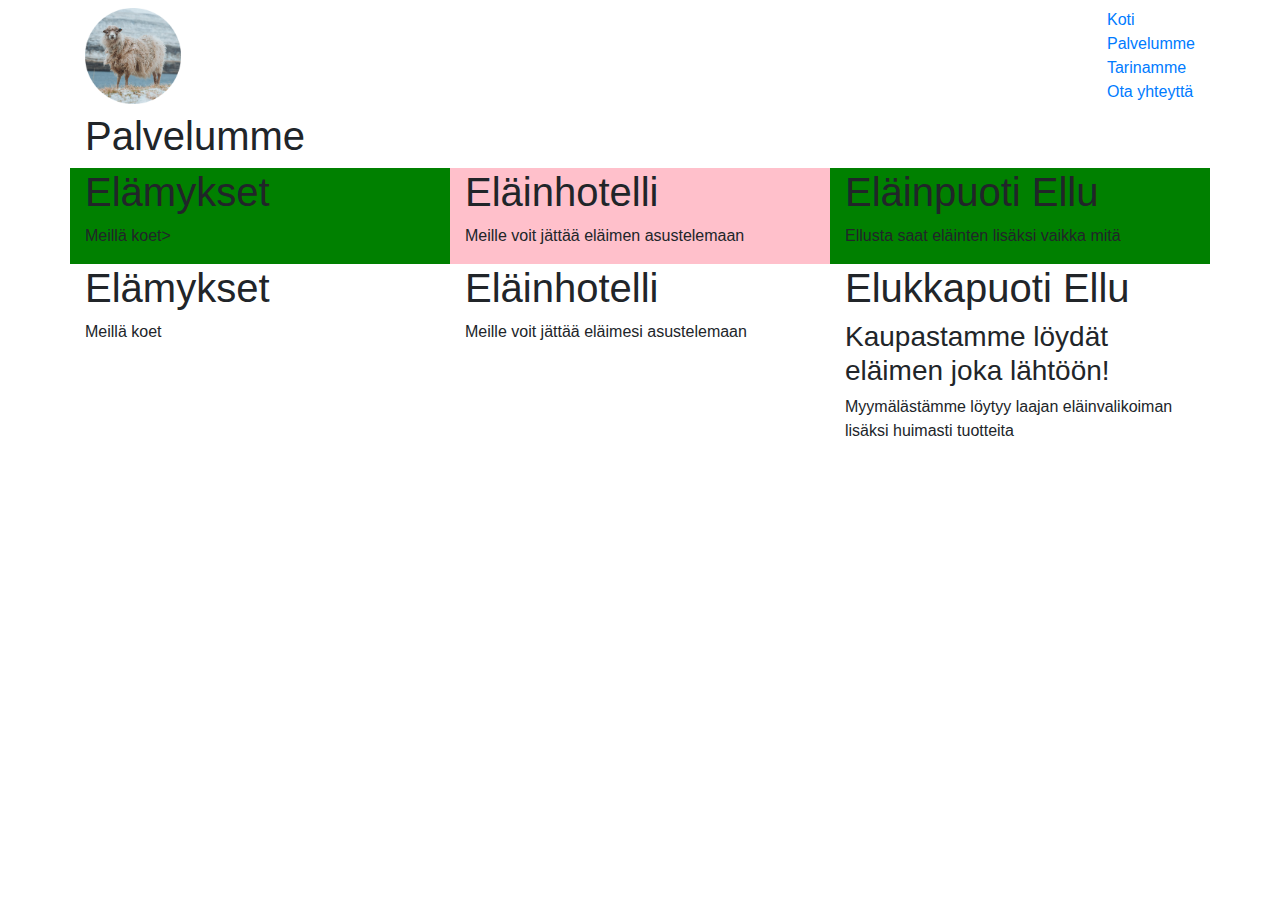
==== eläinkauppa.html @ 99114ea2 "Update eläinkauppa.html" ====
<!doctype html>
<html lang="en">
  <head>
  
    <!-- Required meta tags -->
    <meta charset="utf-8">
    
    <title>Eläinmaailma</title>
    
    <link rel="stylesheet" href="styles.css">
    <meta name="viewport" content="width=device-width, initial-scale=1, shrink-to-fit=no">
    
   
    
   

    <!-- Bootstrap CSS -->
    <link rel="stylesheet" href="https://maxcdn.bootstrapcdn.com/bootstrap/4.0.0/css/bootstrap.min.css" integrity="sha384-Gn5384xqQ1aoWXA+058RXPxPg6fy4IWvTNh0E263XmFcJlSAwiGgFAW/dAiS6JXm" crossorigin="anonymous">
    
    
    
    
  </head>
  
  <body>
   <header class="header">
    <nav class="navbar navbar-style">
      <div class="container">
        <div class="navbar-header">
          <a href="#"><img class="logo" src="lambibää-modified.png"</img></a>
        </div>
        
        <ul class="nav navbar-nav">
          
          <li><a href="index.html">Koti</a></li>
          <li><a href="eläinkauppa.html">Palvelumme</a></li>
          <li><a href="tarinamme.html">Tarinamme</a></li>
          <li><a href="yhteys.html">Ota yhteyttä</a></li>
        </ul>
      </div>
    </nav>
    </header>
    
    <div class="container">
  <h1>Palvelumme</h1>
       
  <div class="row">
    <div class="col-sm-4" style="background-color:green;">
      <h1>Elämykset</h1>
      <p>Meillä koet>
    </div>
    <div class="col-sm-4" style="background-color:pink;">
      <h1>Eläinhotelli</h1>
      <p>Meille voit jättää eläimen asustelemaan</p>
    </div>
     <div class="col-sm-4" style="background-color:green;">
      <h1>Eläinpuoti Ellu</h1>
       <p>Ellusta saat eläinten lisäksi vaikka mitä</p>
    </div>
  </div>
</div>
   
    <div class="container">
      <div class="row">
        <div class="col-sm-4">
          <h1>Elämykset</h1>
          <p>Meillä koet</p>
        </div>
      
      <div class="col-sm-4">
        <h1>Eläinhotelli</h1>
        <p>Meille voit jättää eläimesi asustelemaan</p>
      </div>
      
      <div class="col-sm-4">
        <h1>Elukkapuoti Ellu</h1>
        <h3>Kaupastamme löydät eläimen joka lähtöön!</h3>
        <p>Myymälästämme löytyy laajan eläinvalikoiman lisäksi huimasti tuotteita</p>
      </div>
    </div>
   </div>
    
         
    
           
            
      

    <!-- Optional JavaScript -->
    <!-- jQuery first, then Popper.js, then Bootstrap JS -->
    <script src="https://code.jquery.com/jquery-3.2.1.slim.min.js" integrity="sha384-KJ3o2DKtIkvYIK3UENzmM7KCkRr/rE9/Qpg6aAZGJwFDMVNA/GpGFF93hXpG5KkN" crossorigin="anonymous"></script>
    <script src="https://cdnjs.cloudflare.com/ajax/libs/popper.js/1.12.9/umd/popper.min.js" integrity="sha384-ApNbgh9B+Y1QKtv3Rn7W3mgPxhU9K/ScQsAP7hUibX39j7fakFPskvXusvfa0b4Q" crossorigin="anonymous"></script>
    <script src="https://maxcdn.bootstrapcdn.com/bootstrap/4.0.0/js/bootstrap.min.js" integrity="sha384-JZR6Spejh4U02d8jOt6vLEHfe/JQGiRRSQQxSfFWpi1MquVdAyjUar5+76PVCmYl" crossorigin="anonymous"></script>
  </body>
</html>
---- styles.css ----
.logo {
  width: 96px;
  height: 96px;
}

.carousel {
  width:640px;
  height:360px;
}
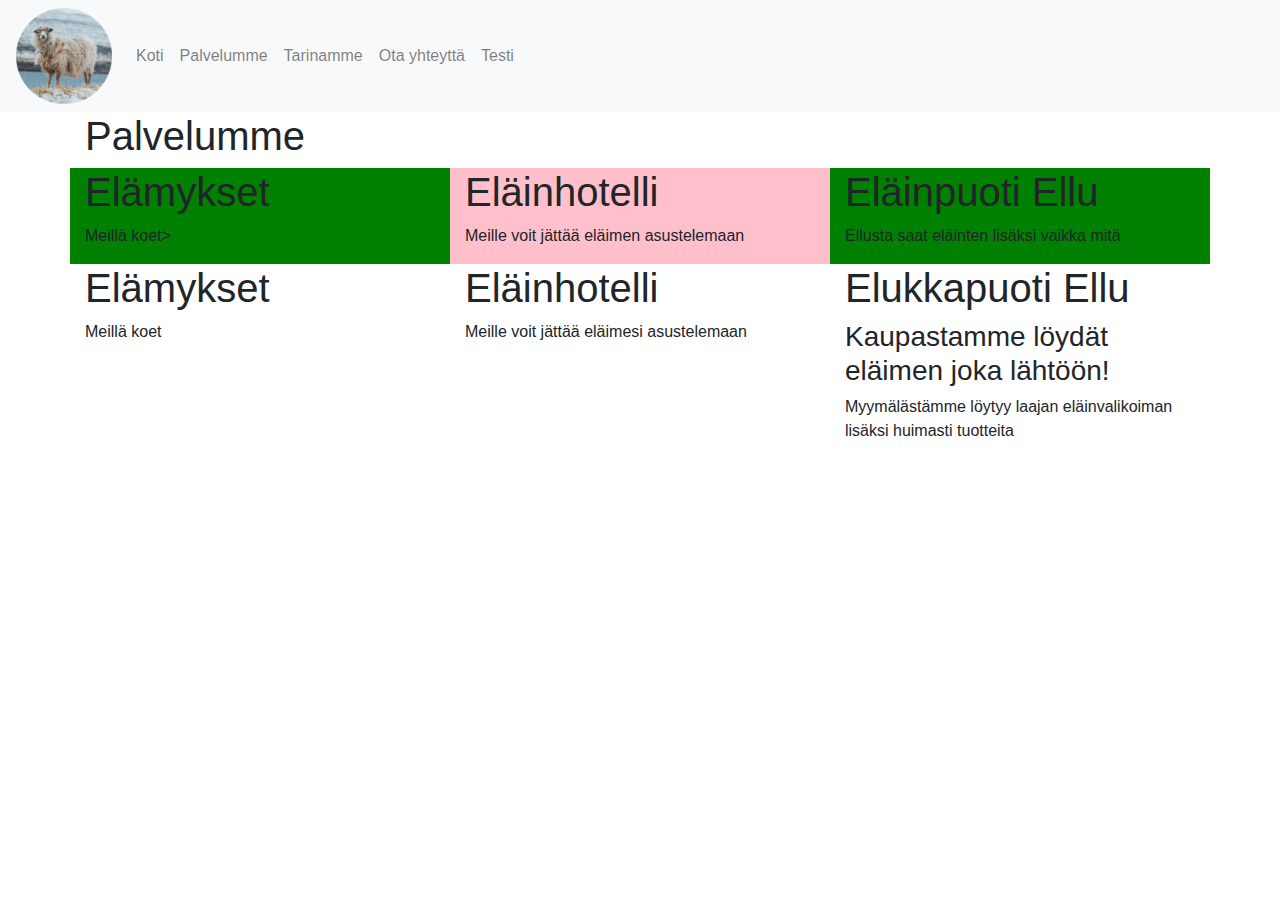
==== commit 926e9484: "Update eläinkauppa.html" ====
--- a/eläinkauppa.html
+++ b/eläinkauppa.html
@@ -22,24 +22,44 @@
     
   </head>
   
-  <body>
-   <header class="header">
-    <nav class="navbar navbar-style">
-      <div class="container">
-        <div class="navbar-header">
+  
+    <body>
+<nav class="navbar navbar-expand-lg navbar-light bg-light">
+    <div class="navbar-header">
           <a href="#"><img class="logo" src="lambibää-modified.png"</img></a>
-        </div>
-        
-        <ul class="nav navbar-nav">
-          
-          <li><a href="index.html">Koti</a></li>
-          <li><a href="eläinkauppa.html">Palvelumme</a></li>
-          <li><a href="tarinamme.html">Tarinamme</a></li>
-          <li><a href="yhteys.html">Ota yhteyttä</a></li>
-        </ul>
-      </div>
-    </nav>
-    </header>
+    </div>
+   <button type="button" class="navbar-toggle invisible" data-toggle="collapse" data-target=".navbar-collapse">
+      <span class="sr-only">
+            Toggle navigation
+      </span>
+      <span class="icon-bar"></span>
+      <span class="icon-bar"></span>
+      <span class="icon-bar"></span>
+    </button>
+    
+  
+
+  <div class="collapse navbar-collapse" id="navbarSupportedContent">
+    <ul class="navbar-nav mr-auto">
+      <li class="nav-item">
+        <a class="nav-link" href="index.html">Koti</a>
+      </li>
+      <li class="nav-item">
+        <a class="nav-link" href="eläinkauppa.html">Palvelumme</a>
+      </li>
+      <li class="nav-item">
+        <a class="nav-link" href="tarinamme.html">Tarinamme</a>
+      </li>
+      <li class="nav-item">
+        <a class="nav-link" href="yhteys.html">Ota yhteyttä</a>
+      </li>
+      <li class="nav-item">
+        <a class="nav-link" href="index.html">Testi</a>
+      </li>
+    </ul>
+    </form>
+  </div>
+</nav>
     
     <div class="container">
   <h1>Palvelumme</h1>
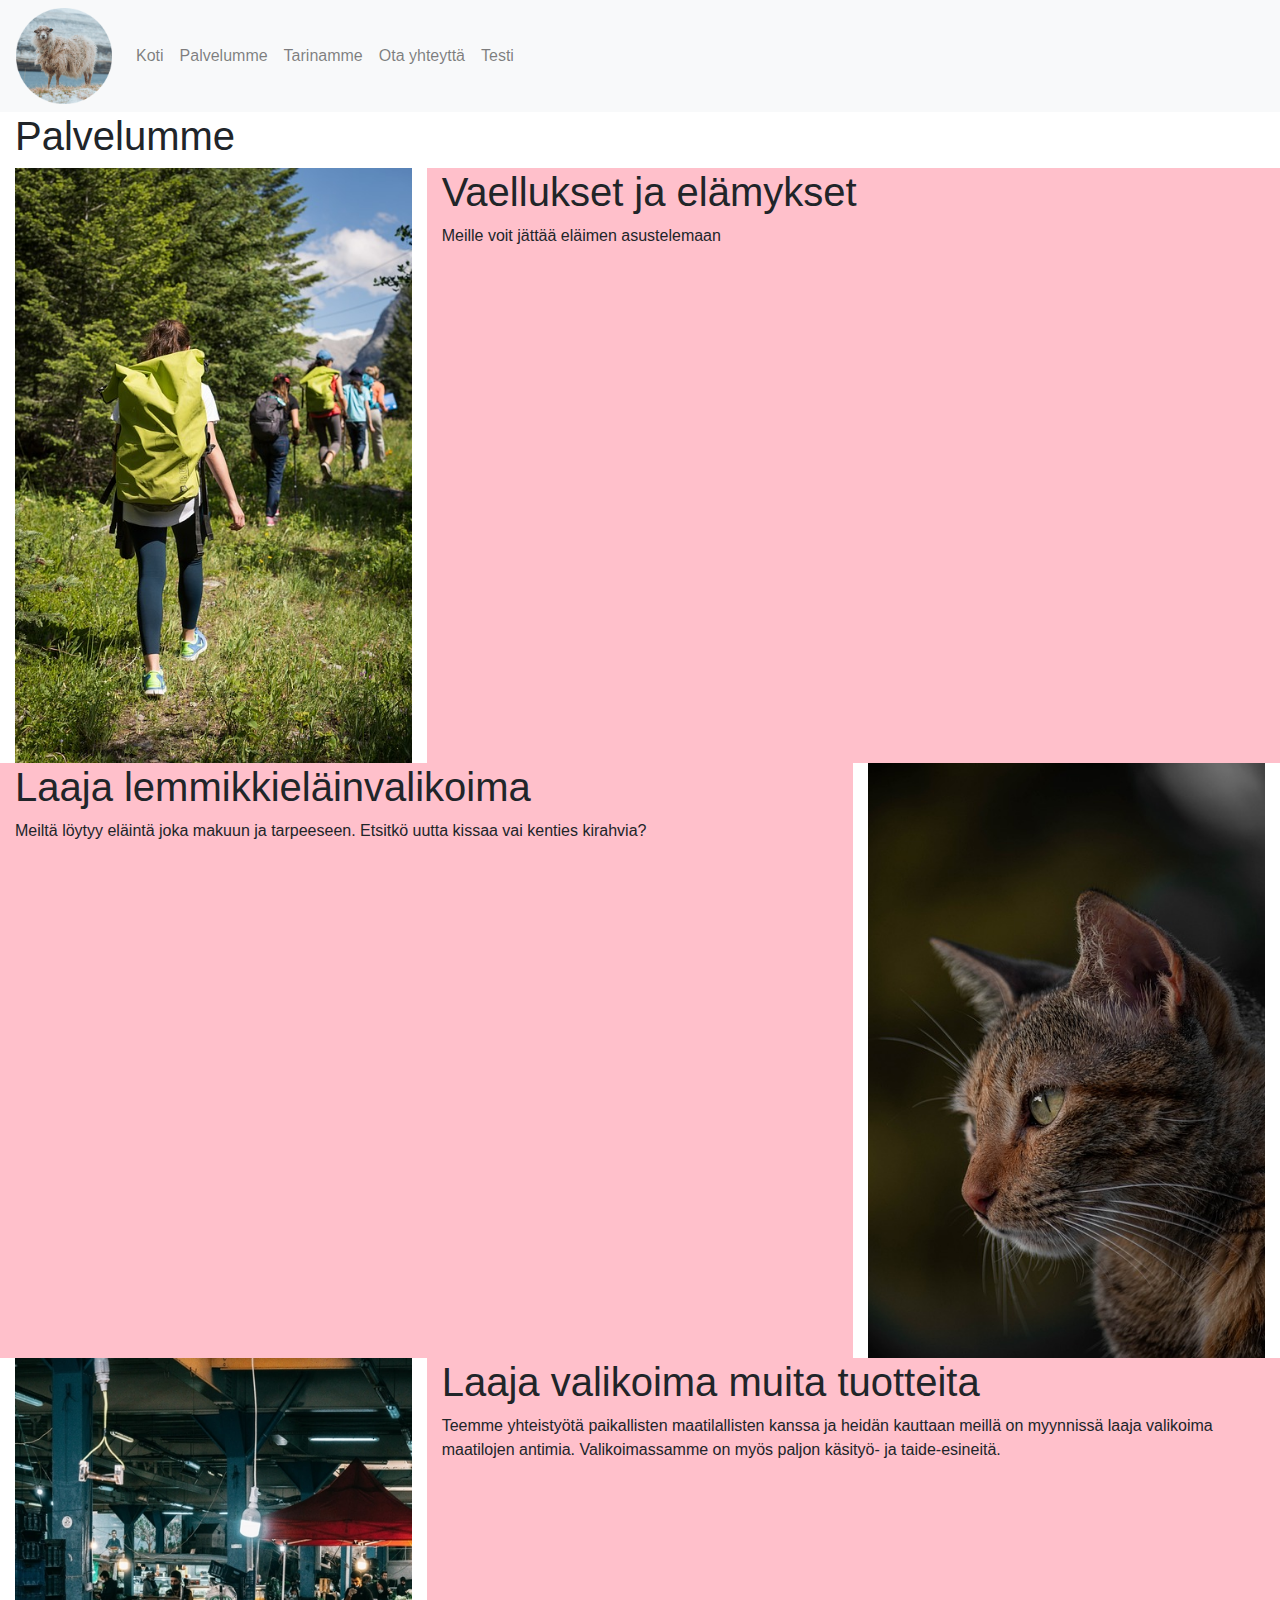
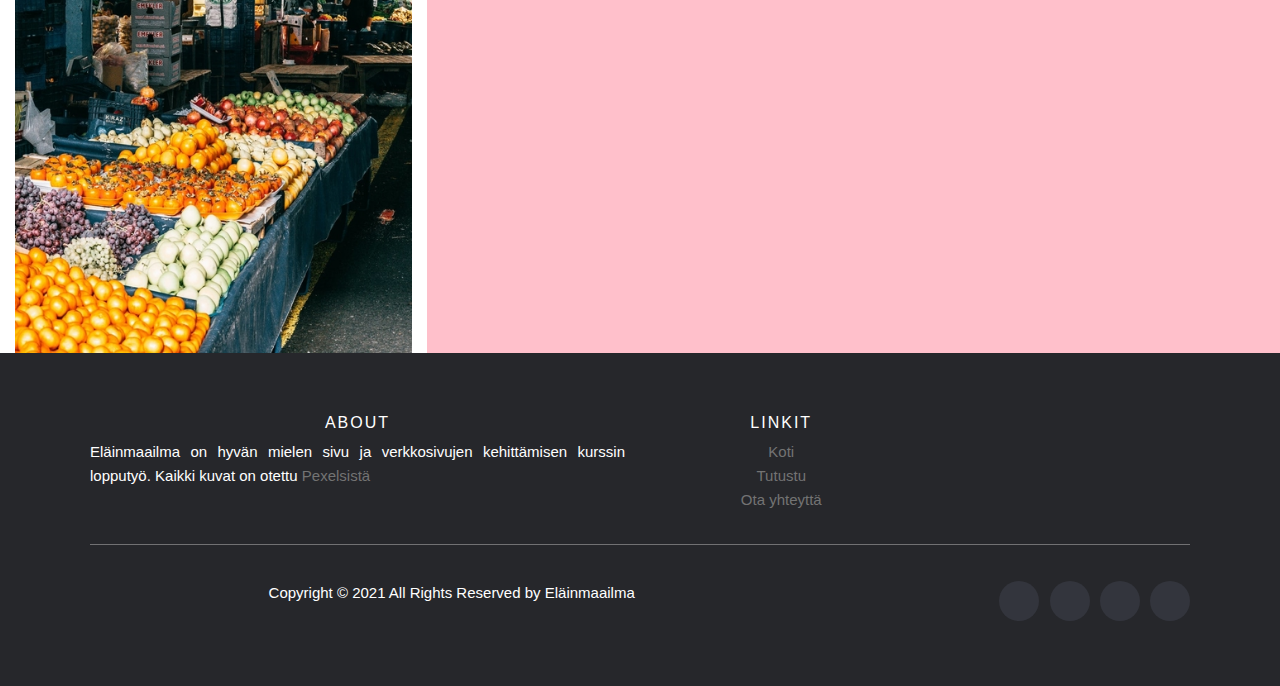
==== commit 55521165: "Update eläinkauppa.html" ====
--- a/eläinkauppa.html
+++ b/eläinkauppa.html
@@ -60,47 +60,82 @@
     </form>
   </div>
 </nav>
-    
-    <div class="container">
+  
+ <div id="palvelut">
+ <div class="container-fluid">
   <h1>Palvelumme</h1>
        
   <div class="row">
-    <div class="col-sm-4" style="background-color:green;">
-      <h1>Elämykset</h1>
-      <p>Meillä koet>
+    <div class="col-sm-4">
+      <img src="hike.jpg"></img>
     </div>
-    <div class="col-sm-4" style="background-color:pink;">
-      <h1>Eläinhotelli</h1>
+    <div class="col-sm-8" style="background-color:pink;">
+      <h1>Vaellukset ja elämykset</h1>
       <p>Meille voit jättää eläimen asustelemaan</p>
     </div>
-     <div class="col-sm-4" style="background-color:green;">
-      <h1>Eläinpuoti Ellu</h1>
-       <p>Ellusta saat eläinten lisäksi vaikka mitä</p>
+  </div>
+  <div class="row">
+    <div class="col-sm-8" style="background-color:pink;">
+      <h1>Laaja lemmikkieläinvalikoima</h1>
+      <p>Meiltä löytyy eläintä joka makuun ja tarpeeseen. Etsitkö uutta kissaa vai kenties kirahvia?</p>
+    </div>
+    <div class="col-sm-4">
+      <img src="kissa.jpg"></img>
     </div>
   </div>
-</div>
-   
-    <div class="container">
-      <div class="row">
-        <div class="col-sm-4">
-          <h1>Elämykset</h1>
-          <p>Meillä koet</p>
+  <div class="row">
+    <div class="col-sm-4">
+      <img src="marketti.jpg"></img>
+    </div>
+    <div class="col-sm-8" style="background-color:pink;">
+      <h1>Laaja valikoima muita tuotteita</h1>
+      <p>Teemme yhteistyötä paikallisten maatilallisten kanssa ja heidän kauttaan meillä on myynnissä laaja valikoima maatilojen antimia.
+         Valikoimassamme on myös paljon käsityö- ja taide-esineitä.</p>
+    </div>
+  </div>
+ </div>
+</div>   
+ 
+<footer class="site-footer">
+      <div class="container">
+        <div class="row">
+          <div class="col-sm-12 col-md-6">
+            <h6>About</h6>
+            <p class="text-justify">Eläinmaailma on hyvän mielen sivu ja verkkosivujen kehittämisen kurssin lopputyö.
+              Kaikki kuvat on otettu <a href="https://www.pexels.com/fi-fi/">Pexelsistä</a></p>
+          </div>
+
+          <div class="col-xs-6 col-md-3">
+            <h6>Linkit</h6>
+            <ul class="footer-links">
+              <li><a href="index.html">Koti</a></li>
+              <li><a href="tarinamme.html">Tutustu</a></li>
+              <li><a href="yhteys.html">Ota yhteyttä</a></li>
+            </ul>
+          </div>
+
         </div>
-      
-      <div class="col-sm-4">
-        <h1>Eläinhotelli</h1>
-        <p>Meille voit jättää eläimesi asustelemaan</p>
+        <hr>
       </div>
-      
-      <div class="col-sm-4">
-        <h1>Elukkapuoti Ellu</h1>
-        <h3>Kaupastamme löydät eläimen joka lähtöön!</h3>
-        <p>Myymälästämme löytyy laajan eläinvalikoiman lisäksi huimasti tuotteita</p>
+      <div class="container">
+        <div class="row">
+          <div class="col-md-8 col-sm-6 col-xs-12">
+            <p class="copyright-text">Copyright &copy; 2021 All Rights Reserved by Eläinmaailma
+            </p>
+          </div>
+
+          <div class="col-md-4 col-sm-6 col-xs-12">
+            <ul class="social-icons">
+              <li><a class="facebook" href="#"><i class="fa fa-facebook"></i></a></li>
+              <li><a class="twitter" href="#"><i class="fa fa-twitter"></i></a></li>
+              <li><a class="dribbble" href="#"><i class="fa fa-dribbble"></i></a></li>
+              <li><a class="linkedin" href="#"><i class="fa fa-linkedin"></i></a></li>   
+            </ul>
+          </div>
+        </div>
       </div>
-    </div>
-   </div>
-    
-         
+  <br>
+</footer>
     
            
             
--- a/styles.css
+++ b/styles.css
@@ -3,7 +3,293 @@
   height: 96px;
 }
 
-.carousel {
-  width:640px;
-  height:360px;
-}
+.contact-form{
+    margin-top: 30px;
+}
+#eläimet {
+  align: center;
+  padding: 20px;
+  font-weight: bold;
+}
+
+@media (min-width: 768px) { 
+  .contact-wrap{
+    width: 60%;
+    margin: auto;
+  }
+}
+
+#yhteys {
+  background-image: linear-gradient(rgba(255,255,255,0.5), rgba(255,255,255,0.5)), url("tausta1.jpeg");
+}
+
+#palvelut {
+  background-image: linear-gradient(rgba(255,255,255,0.5), rgba(255,255,255,0.5)), url("tausta1.jpeg");
+}
+
+#kinkku {
+  border-radius: 8px;
+  width: 50%;
+  height: 200px;
+}
+
+
+#eläinBoxi {
+  background-image: linear-gradient(rgba(255,255,255,0.5), rgba(255,255,255,0.5)), url("tausta1.jpeg");
+}
+
+.column {
+  float: left;
+  width: 33.33%;
+  padding: 5px;
+}
+
+/* Clearfix (clear floats) */
+.row::after {
+  content: "";
+  clear: both;
+  display: table;
+}
+
+div.polaroid {
+  width: 80%;
+  background-color: white;
+  box-shadow: 0 4px 8px 0 rgba(0, 0, 0, 0.2), 0 6px 20px 0 rgba(0, 0, 0, 0.19);
+  padding-bottom: 30px;
+}
+
+img {width: 100%}
+
+div.container {
+  text-align: center;
+  padding: 10px 20px;
+}
+
+.carousel-item {
+  height:55rem;
+  background-size: cover;
+  position: relative;
+  text-align: center;
+}
+
+.carousel-item: :before {
+  display: block;
+  position: absolute;
+  top: 0;
+  left: 0;
+  bottom: 0;
+  right: 0;
+  background: black;
+  opacity: 0.7;
+}
+
+.carousel-caption d-none d-md-block {
+  position: absolute;
+  top: 50%;
+  left: 50%;
+  transform: translate(-50%, -50%);
+}
+
+.carousel-caption h5 {
+  font-size: 80px;
+  font-weight: 700;
+}
+
+.carousel-caption p {
+  font-size 25px;
+  top: 2rem;
+}
+
+.slider-btn .btn {
+  background-color: green;
+  columns: white;
+  border radius: 0;
+  font-size: 1rem;
+  bottom: 200px;
+}
+  
+
+
+.menu li {
+  display:inline-block;
+}
+
+.työmies {
+  width: 400px;
+  height: 400px;
+}
+
+.navbar {
+  background-color: #fffdd0;
+}
+
+.navbar-item {
+  text-align: center;
+  font-size: large;
+}
+
+
+
+.site-footer
+{
+  background-color:#26272b;
+  padding:45px 0 20px;
+  font-size:15px;
+  line-height:24px;
+  color:white;
+}
+.site-footer hr
+{
+  border-top-color:#bbb;
+  opacity:0.5
+}
+.site-footer hr.small
+{
+  margin:20px 0
+}
+.site-footer h6
+{
+  color:#fff;
+  font-size:16px;
+  text-transform:uppercase;
+  margin-top:5px;
+  letter-spacing:2px
+}
+.site-footer a
+{
+  color:#737373;
+}
+.site-footer a:hover
+{
+  color:#3366cc;
+  text-decoration:none;
+}
+.footer-links
+{
+  padding-left:0;
+  list-style:none
+}
+.footer-links li
+{
+  display:block
+}
+.footer-links a
+{
+  color:#737373
+}
+.footer-links a:active,.footer-links a:focus,.footer-links a:hover
+{
+  color:#3366cc;
+  text-decoration:none;
+}
+.footer-links.inline li
+{
+  display:inline-block
+}
+.site-footer .social-icons
+{
+  text-align:right
+}
+.site-footer .social-icons a
+{
+  width:40px;
+  height:40px;
+  line-height:40px;
+  margin-left:6px;
+  margin-right:0;
+  border-radius:100%;
+  background-color:#33353d
+}
+.copyright-text
+{
+  margin:0
+}
+@media (max-width:991px)
+{
+  .site-footer [class^=col-]
+  {
+    margin-bottom:30px
+  }
+}
+@media (max-width:767px)
+{
+  .site-footer
+  {
+    padding-bottom:0
+  }
+  .site-footer .copyright-text,.site-footer .social-icons
+  {
+    text-align:center
+  }
+}
+.social-icons
+{
+  padding-left:0;
+  margin-bottom:0;
+  list-style:none
+}
+.social-icons li
+{
+  display:inline-block;
+  margin-bottom:4px
+}
+.social-icons li.title
+{
+  margin-right:15px;
+  text-transform:uppercase;
+  color:#96a2b2;
+  font-weight:700;
+  font-size:13px
+}
+.social-icons a{
+  background-color:#eceeef;
+  color:#818a91;
+  font-size:16px;
+  display:inline-block;
+  line-height:44px;
+  width:44px;
+  height:44px;
+  text-align:center;
+  margin-right:8px;
+  border-radius:100%;
+  -webkit-transition:all .2s linear;
+  -o-transition:all .2s linear;
+  transition:all .2s linear
+}
+.social-icons a:active,.social-icons a:focus,.social-icons a:hover
+{
+  color:#fff;
+  background-color:#29aafe
+}
+.social-icons.size-sm a
+{
+  line-height:34px;
+  height:34px;
+  width:34px;
+  font-size:14px
+}
+.social-icons a.facebook:hover
+{
+  background-color:#3b5998
+}
+.social-icons a.twitter:hover
+{
+  background-color:#00aced
+}
+.social-icons a.linkedin:hover
+{
+  background-color:#007bb6
+}
+.social-icons a.dribbble:hover
+{
+  background-color:#ea4c89
+}
+@media (max-width:767px)
+{
+  .social-icons li.title
+  {
+    display:block;
+    margin-right:0;
+    font-weight:600
+  }
+}
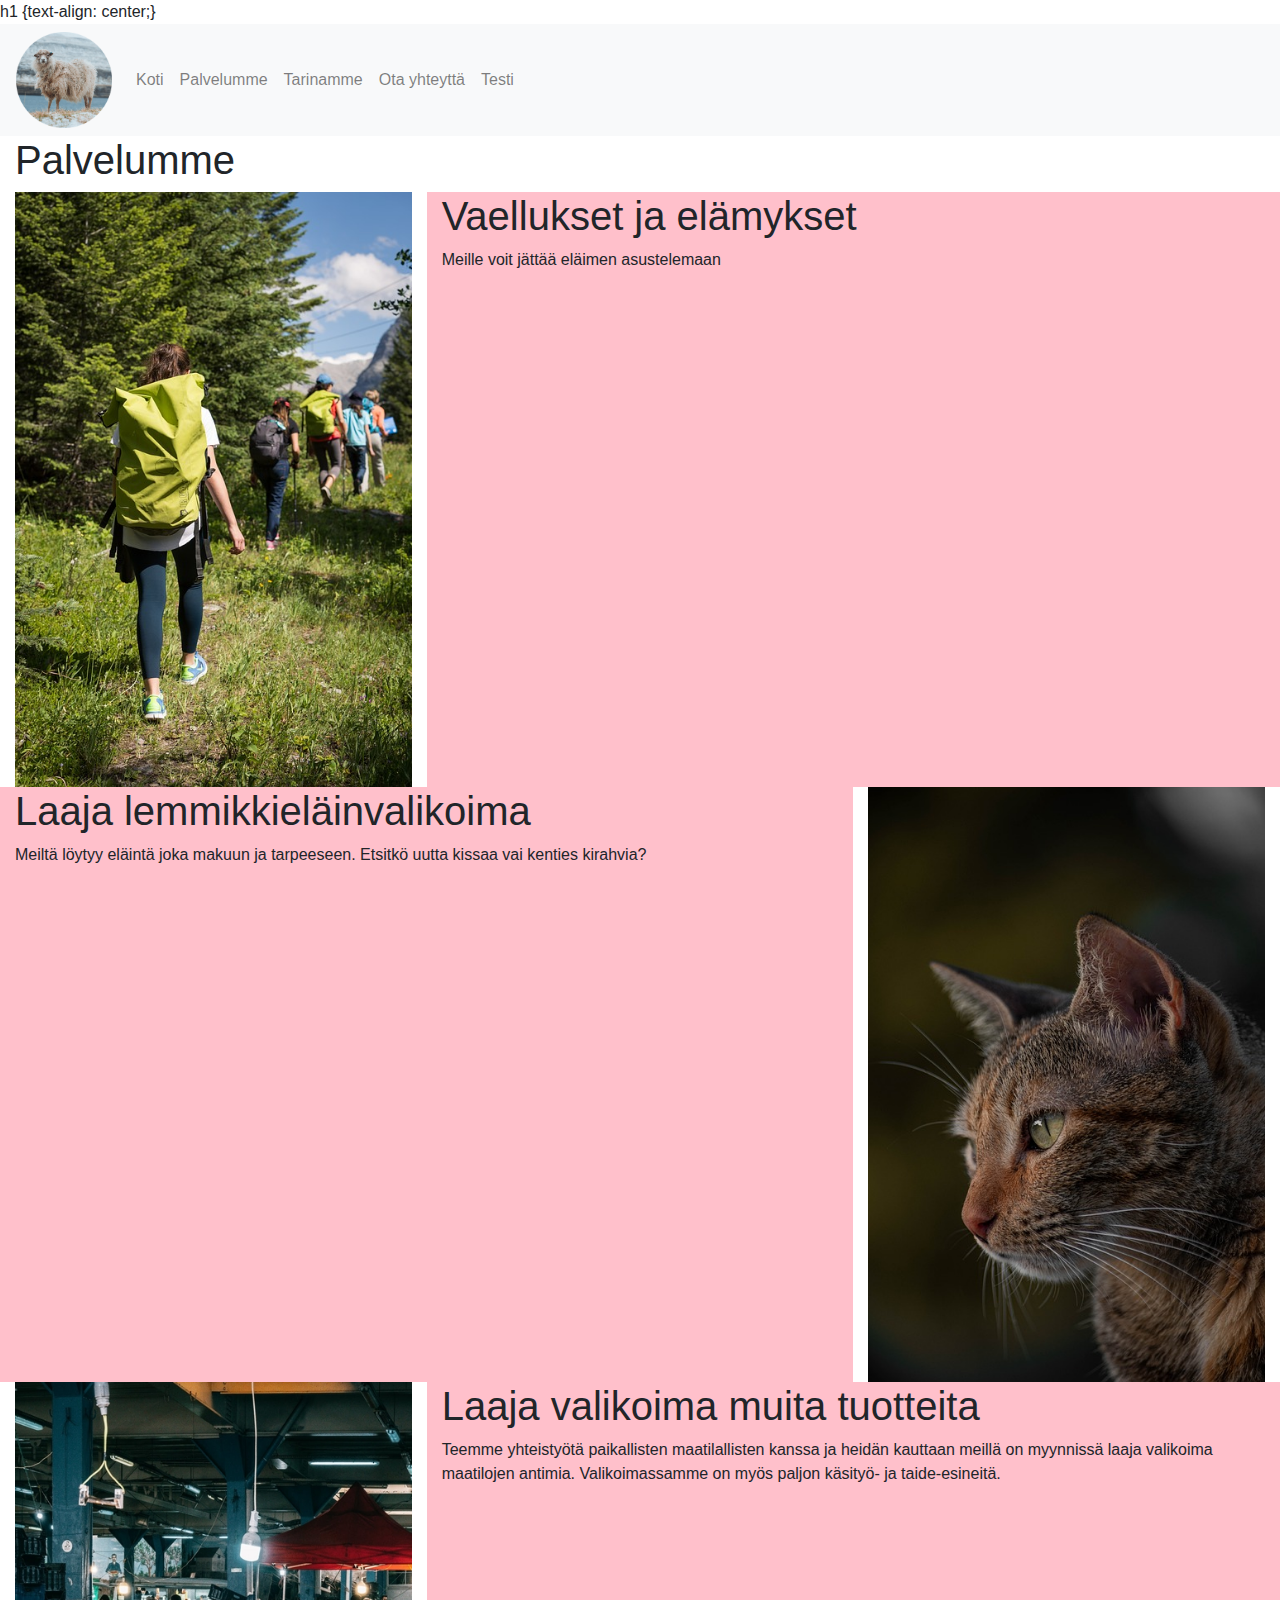
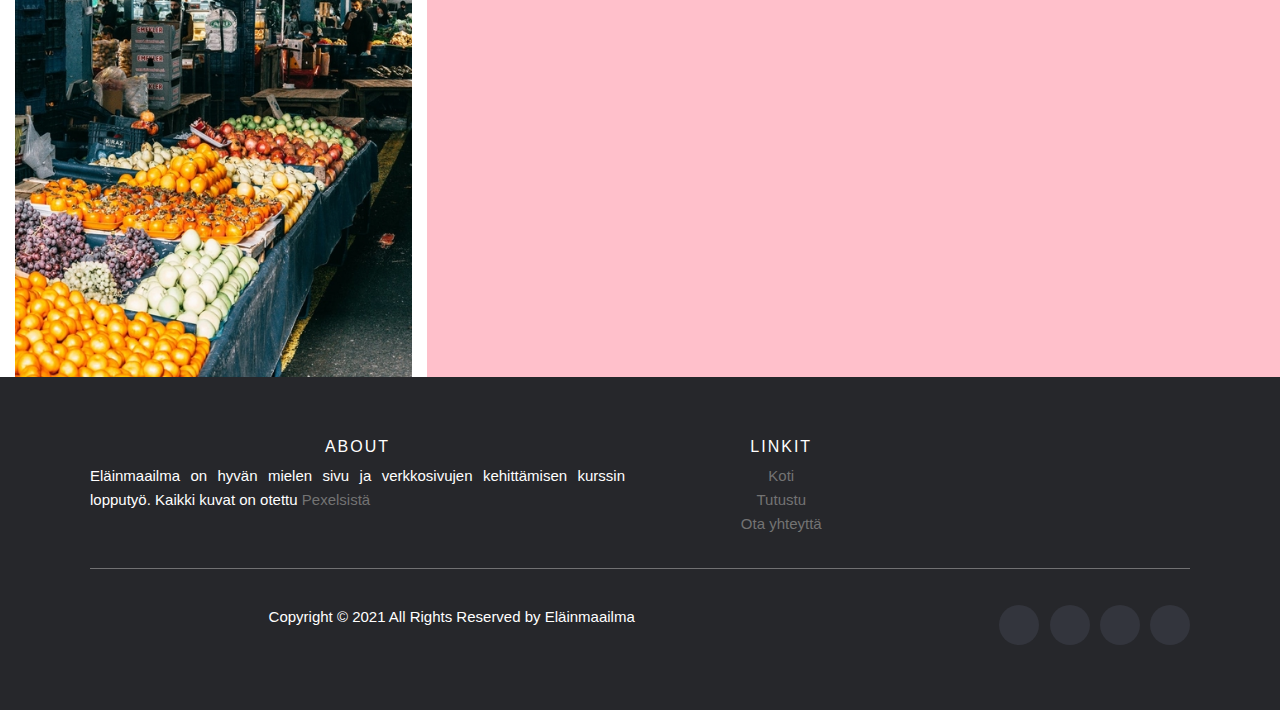
==== commit c4c6d158: "Update eläinkauppa.html" ====
--- a/eläinkauppa.html
+++ b/eläinkauppa.html
@@ -17,7 +17,9 @@
     <!-- Bootstrap CSS -->
     <link rel="stylesheet" href="https://maxcdn.bootstrapcdn.com/bootstrap/4.0.0/css/bootstrap.min.css" integrity="sha384-Gn5384xqQ1aoWXA+058RXPxPg6fy4IWvTNh0E263XmFcJlSAwiGgFAW/dAiS6JXm" crossorigin="anonymous">
     
-    
+   <styles>
+     h1 {text-align: center;}
+   </styles>
     
     
   </head>
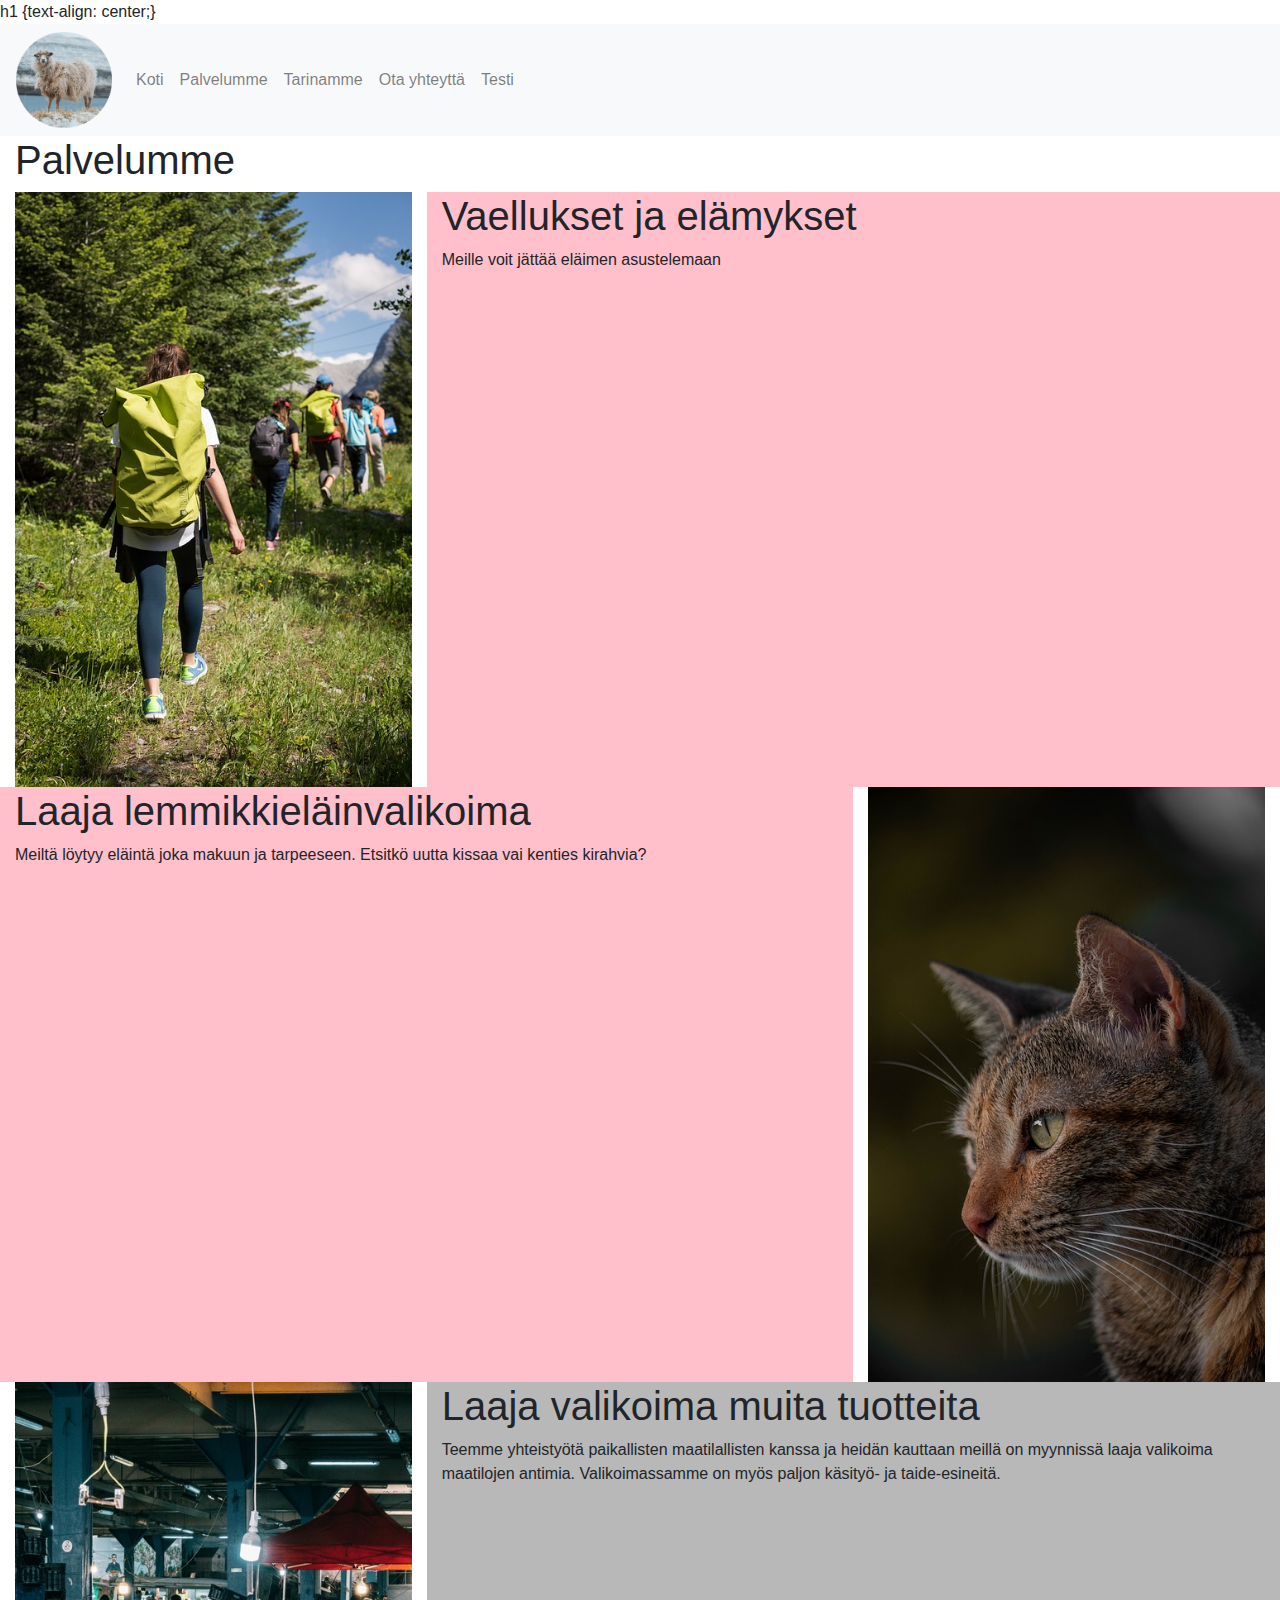
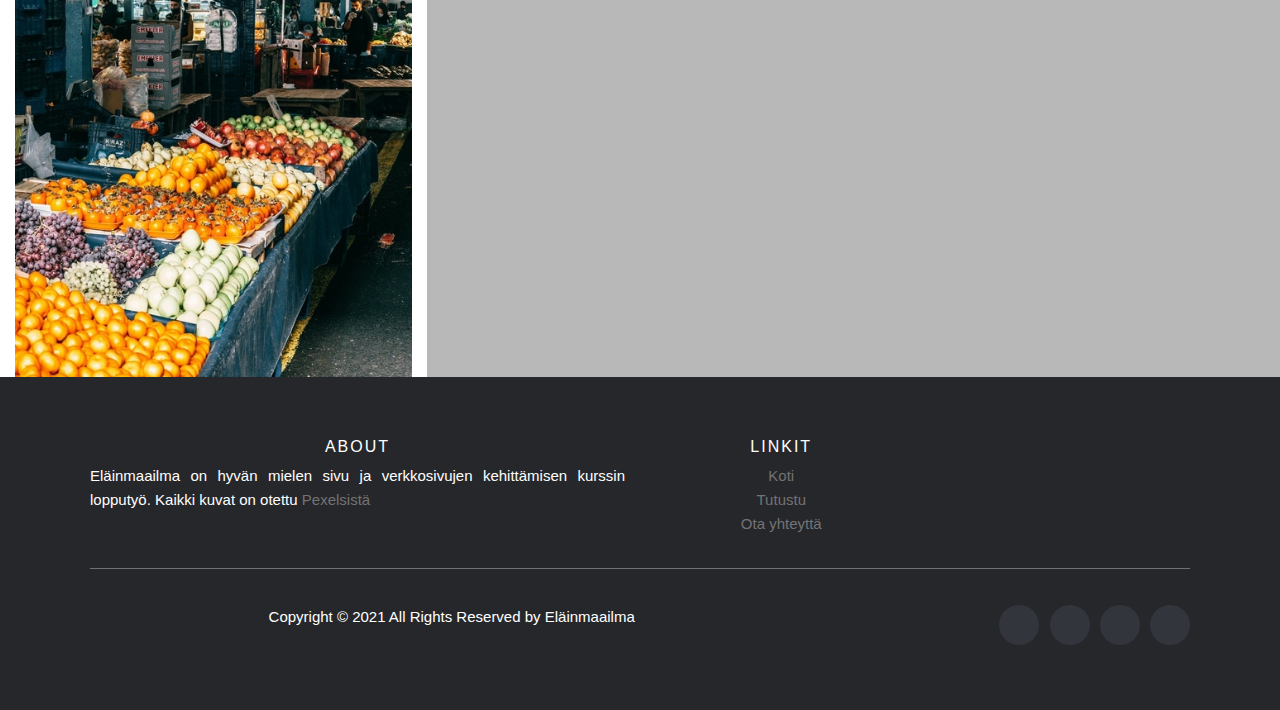
==== commit 166859be: "Update eläinkauppa.html" ====
--- a/eläinkauppa.html
+++ b/eläinkauppa.html
@@ -89,7 +89,7 @@
     <div class="col-sm-4">
       <img src="marketti.jpg"></img>
     </div>
-    <div class="col-sm-8" style="background-color:pink;">
+    <div class="col-sm-8" style="background-color:#B8B8B8;" "opacity: 0.5;">
       <h1>Laaja valikoima muita tuotteita</h1>
       <p>Teemme yhteistyötä paikallisten maatilallisten kanssa ja heidän kauttaan meillä on myynnissä laaja valikoima maatilojen antimia.
          Valikoimassamme on myös paljon käsityö- ja taide-esineitä.</p>
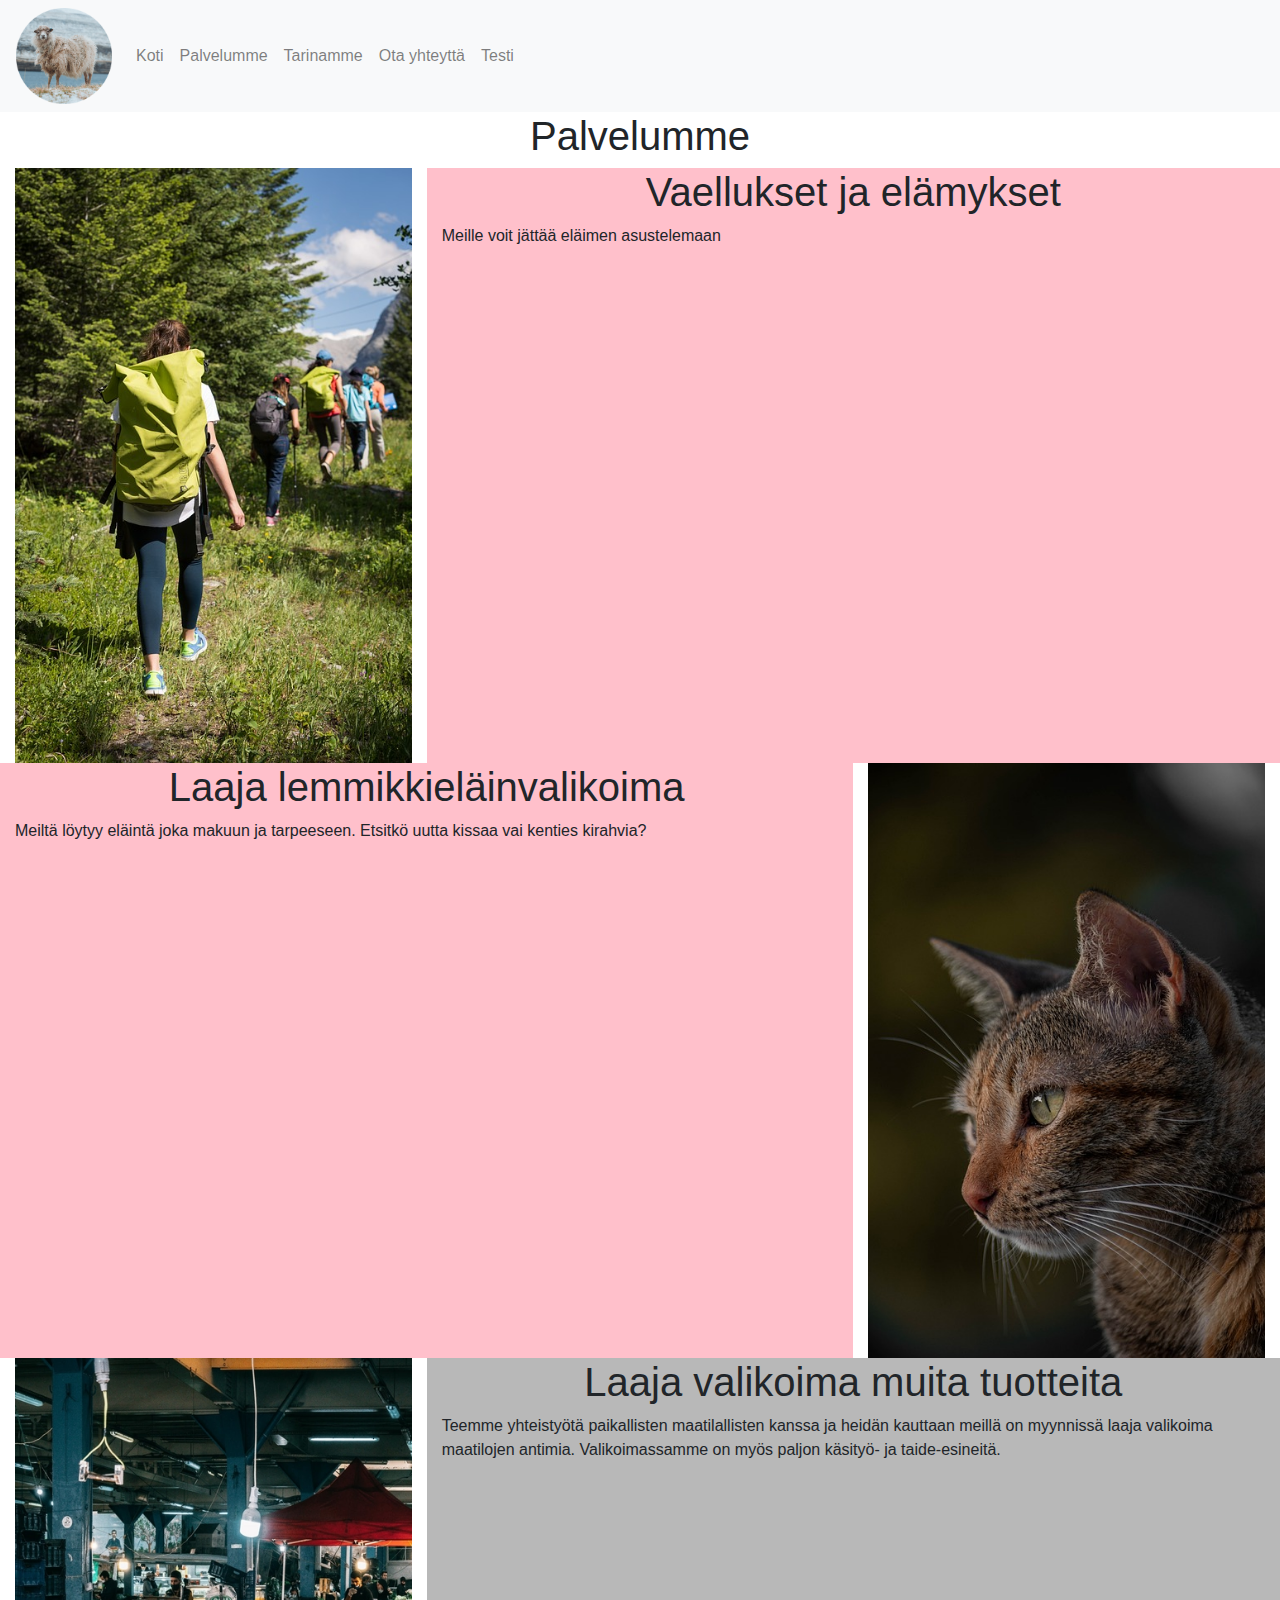
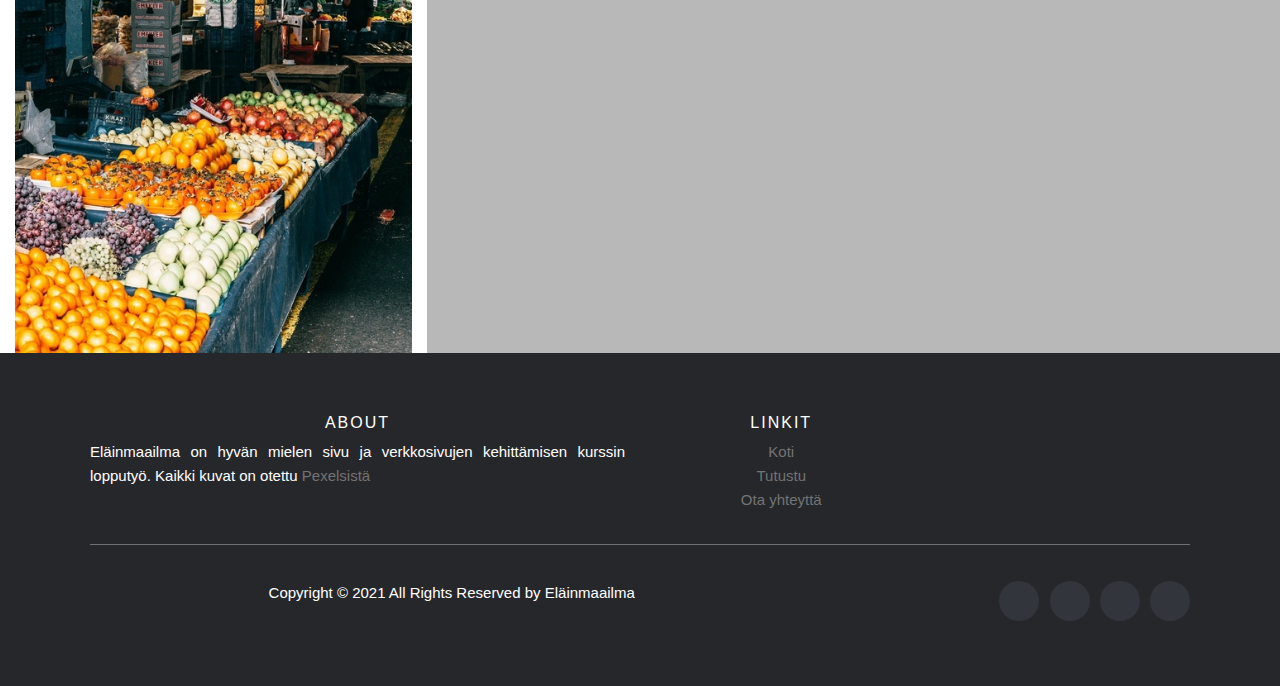
==== commit 3f075b7a: "Update eläinkauppa.html" ====
--- a/eläinkauppa.html
+++ b/eläinkauppa.html
@@ -17,9 +17,9 @@
     <!-- Bootstrap CSS -->
     <link rel="stylesheet" href="https://maxcdn.bootstrapcdn.com/bootstrap/4.0.0/css/bootstrap.min.css" integrity="sha384-Gn5384xqQ1aoWXA+058RXPxPg6fy4IWvTNh0E263XmFcJlSAwiGgFAW/dAiS6JXm" crossorigin="anonymous">
     
-   <styles>
+   <style>
      h1 {text-align: center;}
-   </styles>
+   </style>
     
     
   </head>
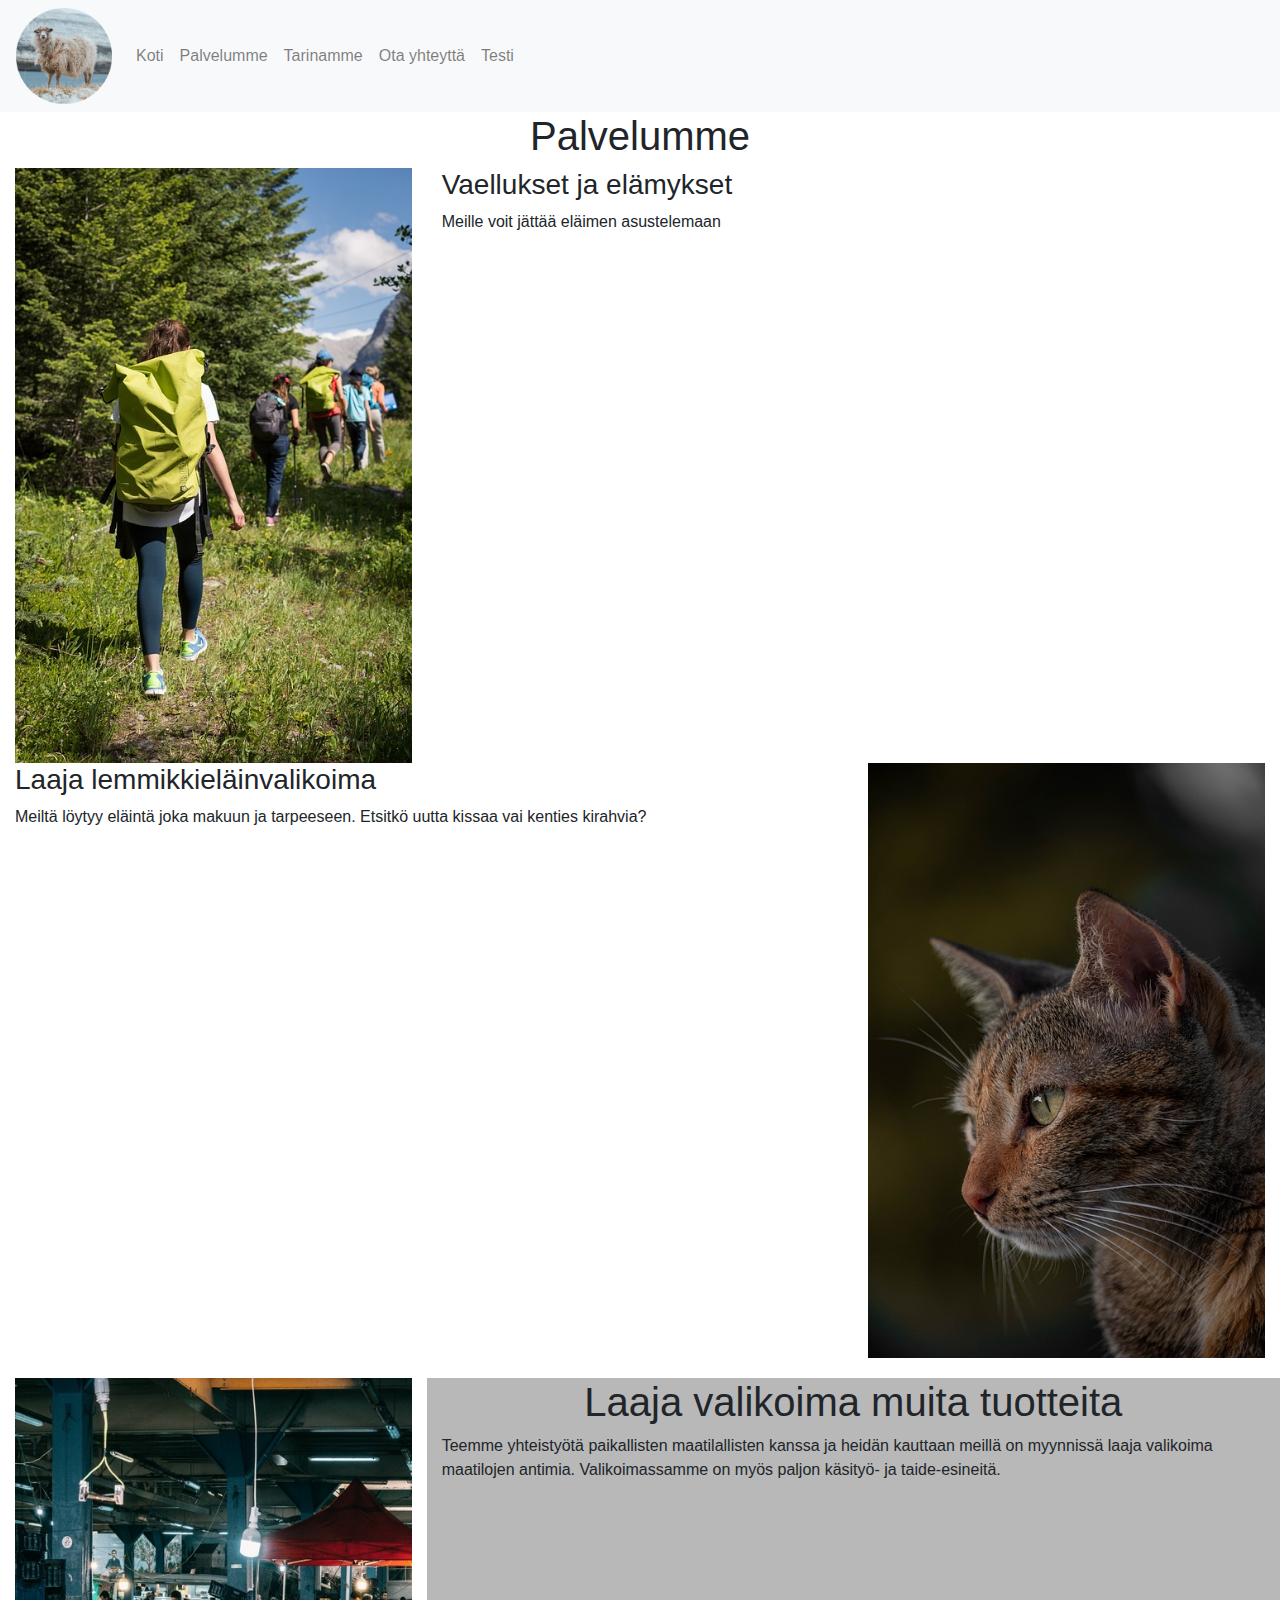
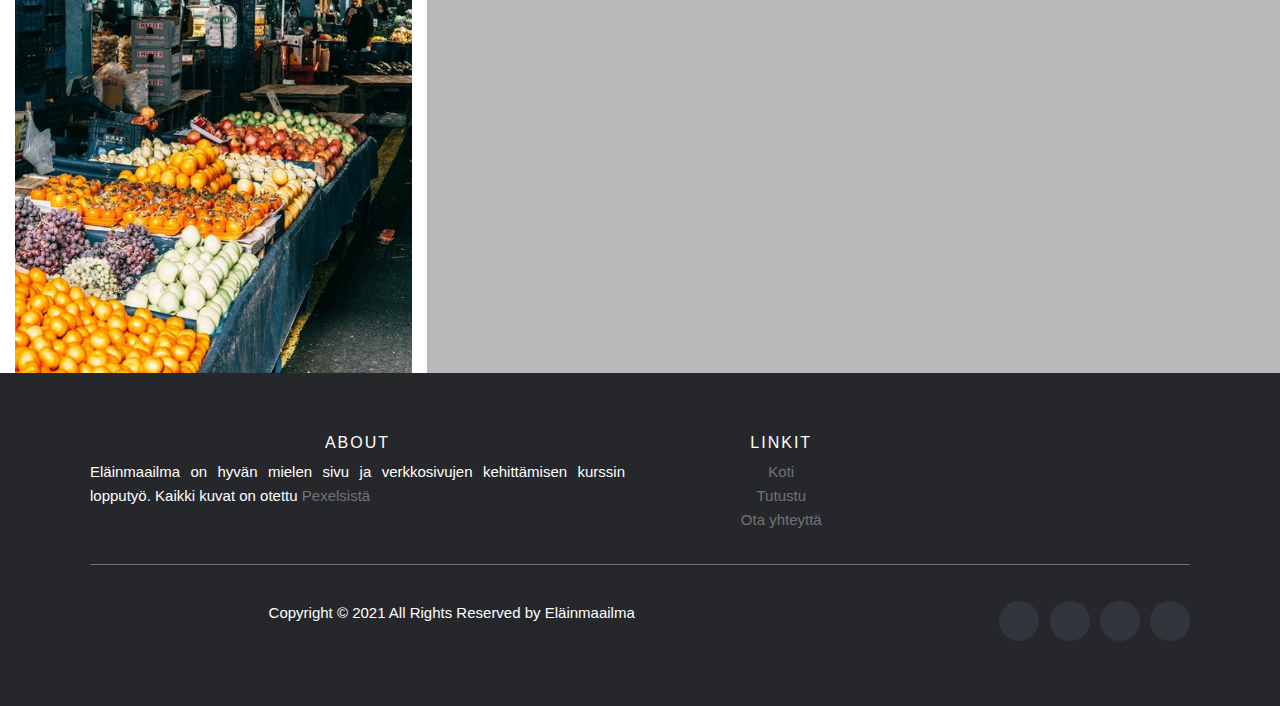
==== commit 67e8a440: "Update eläinkauppa.html" ====
--- a/eläinkauppa.html
+++ b/eläinkauppa.html
@@ -19,6 +19,7 @@
     
    <style>
      h1 {text-align: center;}
+     #katti {padding-bottom: 20px;}
    </style>
     
     
@@ -71,18 +72,18 @@
     <div class="col-sm-4">
       <img src="hike.jpg"></img>
     </div>
-    <div class="col-sm-8" style="background-color:pink;">
-      <h1>Vaellukset ja elämykset</h1>
+    <div class="col-sm-8">
+      <h3>Vaellukset ja elämykset</h3>
       <p>Meille voit jättää eläimen asustelemaan</p>
     </div>
   </div>
   <div class="row">
-    <div class="col-sm-8" style="background-color:pink;">
-      <h1>Laaja lemmikkieläinvalikoima</h1>
+    <div class="col-sm-8">
+      <h3>Laaja lemmikkieläinvalikoima</h3>
       <p>Meiltä löytyy eläintä joka makuun ja tarpeeseen. Etsitkö uutta kissaa vai kenties kirahvia?</p>
     </div>
     <div class="col-sm-4">
-      <img src="kissa.jpg"></img>
+      <img src="kissa.jpg" id="katti"></img>
     </div>
   </div>
   <div class="row">
@@ -91,7 +92,7 @@
     </div>
     <div class="col-sm-8" style="background-color:#B8B8B8;" "opacity: 0.5;">
       <h1>Laaja valikoima muita tuotteita</h1>
-      <p>Teemme yhteistyötä paikallisten maatilallisten kanssa ja heidän kauttaan meillä on myynnissä laaja valikoima maatilojen antimia.
+      <p id="katti">Teemme yhteistyötä paikallisten maatilallisten kanssa ja heidän kauttaan meillä on myynnissä laaja valikoima maatilojen antimia.
          Valikoimassamme on myös paljon käsityö- ja taide-esineitä.</p>
     </div>
   </div>
